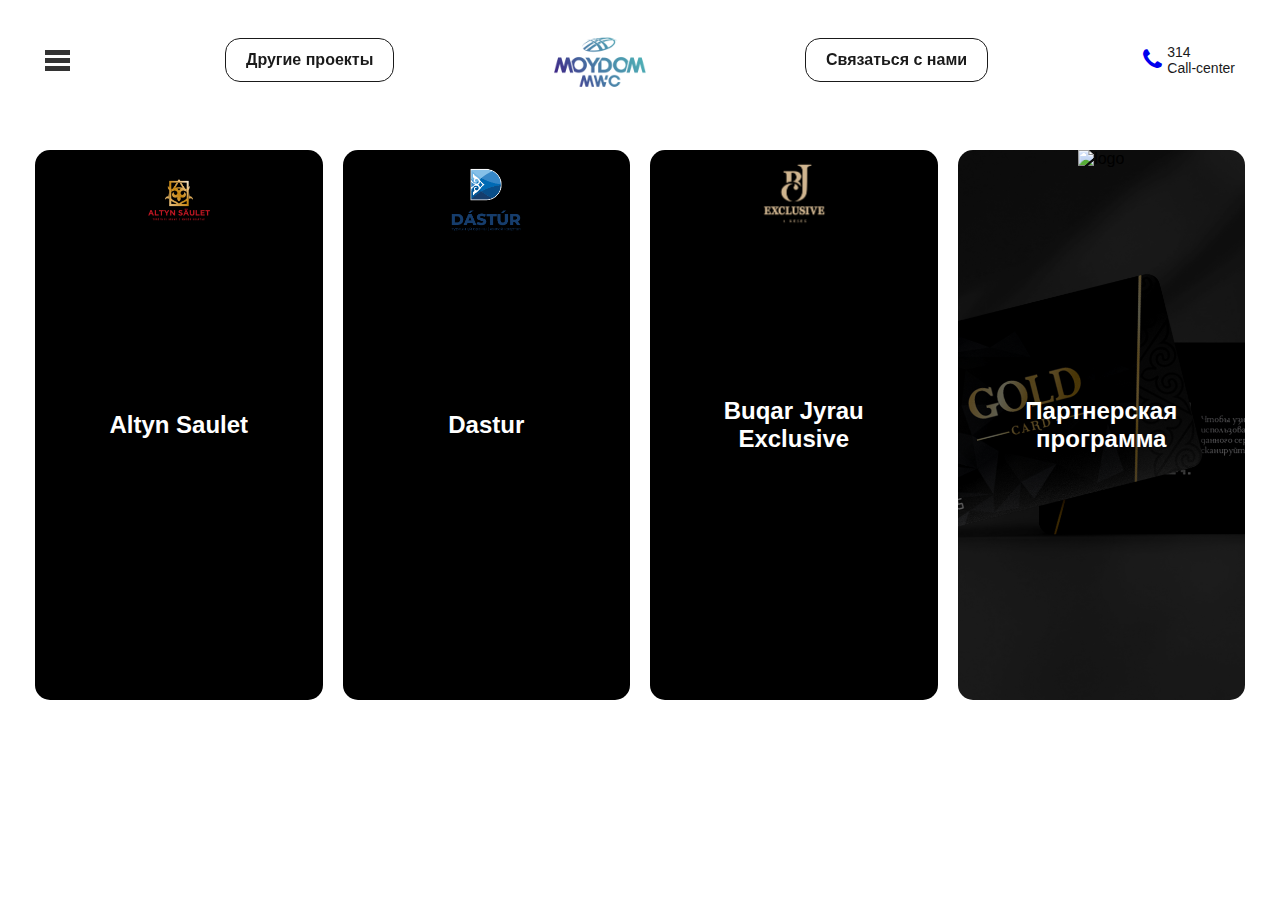
==== index.html @ b3429869 "initial commit" ====
<!DOCTYPE html>
<html lang="en">

<head>
    <meta charset="UTF-8">
    <meta name="viewport" content="width=device-width, initial-scale=1.0">
    <title>MWC PAGE</title>
    <link rel="stylesheet" href="style.css">
    <link rel="stylesheet" href="https://cdnjs.cloudflare.com/ajax/libs/font-awesome/4.7.0/css/font-awesome.min.css">
    <script src="action.js"></script>
    <link rel="stylesheet" href="https://cdnjs.cloudflare.com/ajax/libs/font-awesome/4.7.0/css/font-awesome.min.css">
</head>

<body>

    <div id="mySidebar" class="sidebar">
        <div class="sidebar-header">
            <span class="close-btn" onclick="closeNav()">&times;</span>
        </div>
        <a href="#">Компания</a>
        <a href="#">Проекты</a>
        <a href="#">Квартиры</a>
        <a href="#">Коммерция</a>
        <a href="#">Способы покупки</a>
        <a href="#">Программа лояльности</a>
    </div>

    <nav class="navbar">
        <div class="burger-menu" onclick="openNav()">
            <div class="bar1"></div>
            <div class="bar2"></div>
            <div class="bar3"></div>
        </div>
        <div class="button-1">
            <a href="https://www.moydom-mwc.kz/projects/"><button>Другие проекты</button></a>
        </div>
        <div class="logo">
            <img src="images/logos/mwclogo.PNG" alt="Logo">
        </div>
        <div class="button-2">
            <button onclick="openForm()">Связаться с нами</button>
        </div>
        <div class="phone-section">
            <div class="phone-icon">
                <a href="tel:314">
                    <i class="fa fa-phone"></i>
                </a>
            </div>
            <div class="phone-number">
                <a href="tel:314">
                    <p>314 <br>Call-center</p>
                </a>
            </div>
        </div>
        
        
        <!-- <div class="button-3">
            <button><i class="fa fa-phone" style="font-size:20px"></i></button>
        </div> -->
    </nav>

    <div class="columns">
        <div class="column column1">
            <div class="column-logo">
                <img src="images/logos/altyn-logo.png" alt="logo">
            </div>
            <h2 class="column-title">Altyn Saulet</h2>
            <div class="column-overlay">
                <div class="buttons">
                    <a href="https://moydom-mwc.kz/projects/zhk-altyn-saulet/"><button>О проекте</button></a>
                    <a href="https://moydom-mwc.kz/3d/altyn-saulet/#pano594152/98.5/17.9/60.0"><button>3D панорама</button></a>
                    <a href="https://moydom-mwc.kz/planirovki/"><button>Шахматка</button></a>
                </div>
            </div>
        </div>
        <div class="column column2">
            <div class="column-logo">
                <img src="images/logos/dastur-logo.png" alt="logo">
            </div>
            <h2 class="column-title">Dastur</h2>
            <div class="column-overlay">
                <div class="buttons">
                    <a href="https://moydom-mwc.kz/projects/zhk-dastur/"><button>О проекте</button></a>
                    <a href="https://moydom-mwc.kz/3d/dastur/#pano594138/-71.4/18.3/65.0"><button>3D панорама</button></a>
                    <a href="https://moydom-mwc.kz/planirovki/"><button>Шахматка</button></a>
                </div>
            </div>
        </div>
        <div class="column column3">
            <div class="column-logo">
                <img src="images/logos/bj-logo.png" alt="logo">
            </div>
            <h2 class="column-title">Buqar Jyrau Exclusive</h2>
            <div class="column-overlay">
                <div class="buttons">
                    <a href="https://moydom-mwc.kz/projects/zhk-buqar-jyrau-6/"><button>О проекте</button></a>
                    <a href="https://moydom-mwc.kz/3d/buqar-jyrau/#pano593975/13.9/54.9/90.0"><button>3D панорама</button></a>
                    <a href="https://moydom-mwc.kz/planirovki/"><button>Шахматка</button></a>
                </div>
            </div>
        </div>
        <div class="column column4">
            <div class="column-logo">
                <img src="images/logos/mwclogo.png" alt="logo">
            </div>
            <h2 class="column-title">Партнерская программа</h2>
            <div class="column-overlay">
                <div class="buttons">
                    <button>О проекте</button>
                </div>
            </div>
        </div>
    </div>

    <div class="form-popup-overlay" id="formOverlay"></div>

    <div class="form-popup" id="myForm">
        <form action="" class="form-container">
            <h1>Оставьте заявку</h1>

            <label for="email">Ваше имя</label>
            <input type="text" placeholder="Имя" name="email" required>

            <label for="psw">Номер телефона</label>
            <input type="tel" placeholder="+7 (___) ___ __ __" name="psw" required>

            <button type="submit" class="btn">Оставить заявку</button>
        </form>
    </div>

</body>

</html>
---- style.css ----
* {
    margin: 0;
    padding: 0;
    box-sizing: border-box;
    font-family: Roobert, -apple-system, BlinkMacSystemFont, "Segoe UI", Helvetica, Arial, sans-serif, "Apple Color Emoji", "Segoe UI Emoji", "Segoe UI Symbol";

}
.phone-section {
    display: flex;
    align-items: center;
    gap: 5px;
}

.phone-icon {
    font-size: 24px;
    color: black; /* Choose your desired color */
    text-decoration: none;
}

.phone-number p {
    margin: 0;
    font-size: 14px;
    color: #1A1A1A; /* Choose your desired color */
}

a {
    text-decoration: none;
}

body {
    padding-left: 25px;
    padding-right: 25px;
}

.navbar {
    display: flex;
    justify-content: space-between;
    align-items: center;
    padding: 10px 20px;
}

.logo {
    display: flex;
    justify-content: center;
    align-items: center;
}

.logo img {
    max-width: 100px;
    min-width: 50px;
}

.clickable-text {
    color: black;
    cursor: pointer;
}

.columns {
    display: flex;
    flex-wrap: wrap;
    justify-content: space-around;
    margin-top: 20px;
}

.column1 {
    background: linear-gradient(rgba(0, 0, 0, 0.60), rgba(0, 0, 0, 0.60)), url(images/jk/3.jpg) no-repeat;
    background-position: center;
    background-size: cover;
}

.column2 {
    background: linear-gradient(rgba(0, 0, 0, 0.60), rgba(0, 0, 0, 0.60)), url(images/jk/2.jpg) no-repeat;
    background-position: center;
    background-size: cover;
}

.column3 {
    background: linear-gradient(rgba(0, 0, 0, 0.60), rgba(0, 0, 0, 0.60)), url(images/jk/1.jpg) no-repeat;
    background-position: center;
    background-size: cover;
}

.column4 {
    background: linear-gradient(rgba(0, 0, 0, 0.60), rgba(0, 0, 0, 0.60)), url(images/partners/3gold.jpg) no-repeat;
    background-position: center;
    background-size: cover;
}

.column {
    flex-basis: calc(25% - 20px);
    border-radius: 15px;
    height: 550px;
    margin: 10px;
    position: relative;
    overflow: hidden;
    background-color: black;

}

.column-logo {
    display: flex;
    justify-content: center;
    align-items: center;
}

.column-logo img {
    max-width: 100px;
    min-height: 20px;
}

.column-img {
    width: 100%;
    height: auto;
    transition: transform 0.3s ease;
    border-radius: 15px;
    background-color: rgba(0, 0, 0, 0.5);
    opacity: 0.5;
}

.column-text {
    position: absolute;
    top: 50%;
    left: 50%;
    transform: translate(-50%, -50%);
    text-align: center;
    color: white;
    opacity: 0;
    transition: opacity 0.3s ease;
}

.column-title {
    position: absolute;
    top: 50%;
    left: 50%;
    transform: translate(-50%, -50%);
    text-align: center;
    color: white;
}

.column:hover .column-img {
    transform: scale(1.1);
}

.column:hover {
    background: black;
    background-position: center;
    background-size: cover;
}

.column:hover .column-title {
    opacity: 0;
}

.column:hover .buttons {
    display: flex;
    flex-direction: column;
    gap: 5px;
}

.container {
    display: inline-block;
    cursor: pointer;
}

.bar1,
.bar2,
.bar3 {
    width: 25px;
    height: 5px;
    background-color: #333;
    margin: 3px 0;
    transition: 0.4s;
}

.change .bar1 {
    transform: translate(0, 5px) rotate(-45deg);
}

.change .bar2 {
    opacity: 0;
}

.change .bar3 {
    transform: translate(0, -11px) rotate(45deg);
}

button {
    appearance: none;
    background-color: transparent;
    border: 1px solid #1A1A1A;
    border-radius: 15px;
    box-sizing: border-box;
    color: #1A1A1A;
    cursor: pointer;
    display: inline-block;
    font-family: Roobert, -apple-system, BlinkMacSystemFont, "Segoe UI", Helvetica, Arial, sans-serif, "Apple Color Emoji", "Segoe UI Emoji", "Segoe UI Symbol";
    font-size: 16px;
    font-weight: 600;
    line-height: normal;
    margin: 0;
    min-height: 40px;
    min-width: 0;
    outline: none;
    padding: 12px 20px;
    text-align: center;
    text-decoration: none;
    transition: all 300ms cubic-bezier(.23, 1, 0.32, 1);
    user-select: none;
    -webkit-user-select: none;
    touch-action: manipulation;
    width: 100%;
    will-change: transform;
}

button:disabled {
    pointer-events: none;
}

button:hover {
    color: #fff;
    background-color: #1A1A1A;
    box-shadow: rgba(0, 0, 0, 0.25) 0 8px 15px;
    transform: translateY(-2px);
}

button:active {
    box-shadow: none;
    transform: translateY(0);
}

.buttons {
    display: none;
    margin: 25px;
}

.buttons button {
    border: 1px solid white;
    color: white;
}

.column-overlay {
    position: absolute;
    top: 0;
    left: 0;
    width: 100%;
    height: 100%;
    display: flex;
    flex-direction: column;
    justify-content: center;
    align-items: center;
    opacity: 1;
    transition: opacity 0.3s ease;
    border-radius: 10px;
}

.form-container {
    max-width: 300px;
    padding: 10px;
    background-color: white;
    border: 1px solid black;
    border-radius: 15px;
}

.form-container input[type=text],
.form-container input[type=tel] {
    width: 100%;
    padding: 15px;
    margin: 5px 0 22px 0;
    border: 1px solid black;
    border-radius: 15px;
    background: #f1f1f1;
}

.form-container .btn:hover,
.open-button:hover {
    opacity: 1;
}

.form-popup-overlay {
    display: none;
    position: fixed;
    z-index: 1;
    top: 0;
    left: 0;
    width: 100%;
    height: 100%;
    background-color: rgba(0, 0, 0, 0.5);
}

.form-popup.show-popup {
    display: block;
}

.form-popup {
    display: none;
    position: fixed;
    z-index: 2;
    top: 50%;
    left: 50%;
    transform: translate(-50%, -50%);
    max-width: 300px;
    width: 80%;
    padding: 10px;
    background-color: white;
    border: 1px solid black;
    border-radius: 15px;
}

.sidebar {
    height: 100%;
    width: 0;
    position: fixed;
    top: 0;
    left: 0;
    background-color: #111;
    overflow-x: hidden;
    transition: 0.5s;
    padding-top: 60px;
    z-index: 3;
}

.sidebar a {
    padding: 8px 8px 8px 32px;
    text-decoration: none;
    font-size: 15px;
    color: white;
    display: block;
    transition: 0.3s;
}

.sidebar a:hover {
    color: #f1f1f1;
}

.sidebar .close-btn {
    position: absolute;
    top: 0;
    right: 25px;
    font-size: 36px;
    margin-left: 50px;
}

.sidebar-header {
    padding: 16px;
    text-align: center;
    color: white;
    font-size: 24px;
}


@media only screen and (max-width: 768px) {
    .sidebar {
        width: 100%;
        transition: 0.5s;
    }
  
    .sidebar .close-btn {
        right: 10px;
    }

    .navbar {
        flex-direction: column;
        align-items: center;
        text-align: center;
    }

    .button-1 button,
    .button-2 button,
    .button-3 button {
        font-size: 10px;
        padding: 8px 12px;
        margin: 4px;
    }

    .logo {
        order: -1;
    }

    .burger-menu {
        order: 0;
        align-self: flex-start;
    }

    .columns {
        display: flex;
        flex-direction: column;
        align-items: center;
    }

    .column {
        width: 90%;
        height: 200px;
        margin: 10px;
        border-radius: 15px;
        background-color: black;
        transition: width 0.3s ease, height 0.5s ease;
        overflow: hidden;
        position: relative;
    }

    .column:hover {
        width: 95%;
    }

    .column-title {
        display: none;
    }

    .column-text {
        display: none;
    }

    .column:hover .column-logo img {
        height: 200px;
        opacity: 0;
        transition: height 1s ease;
    }

    .button-3 {
        display: none;
    }
}
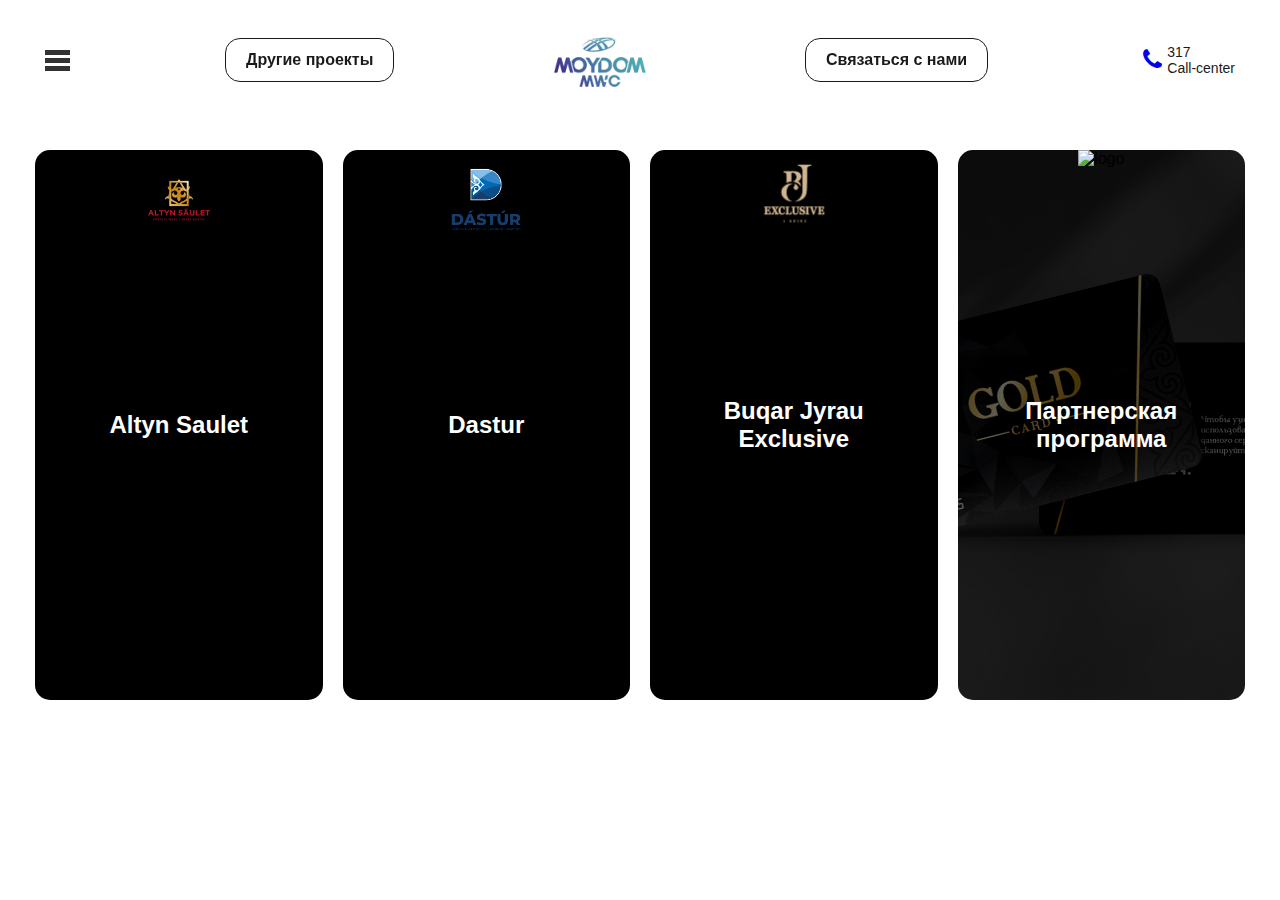
==== commit f53a9e1f: "Call center change" ====
--- a/index.html
+++ b/index.html
@@ -48,7 +48,7 @@
             </div>
             <div class="phone-number">
                 <a href="tel:314">
-                    <p>314 <br>Call-center</p>
+                    <p>317 <br>Call-center</p>
                 </a>
             </div>
         </div>
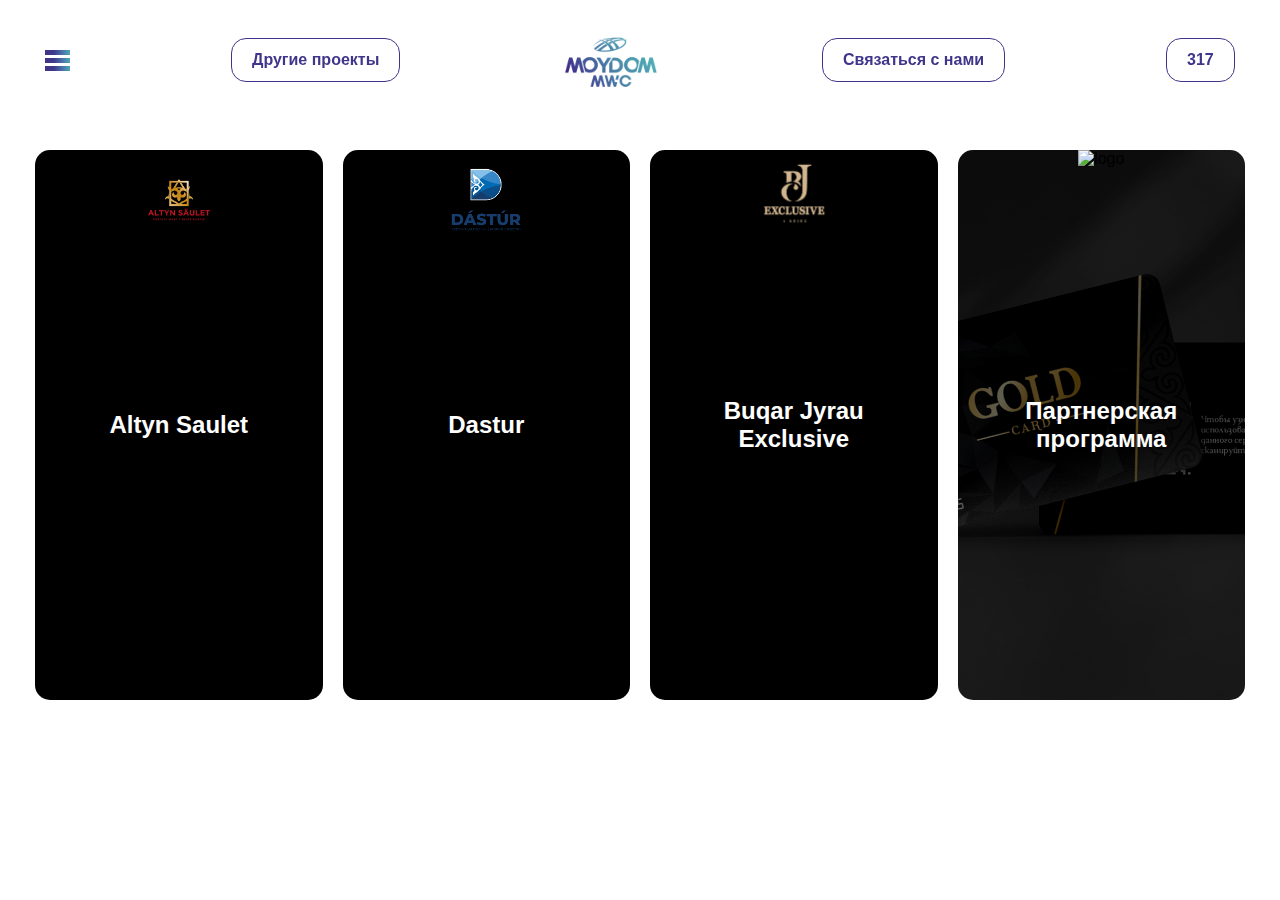
==== commit ce6dfdaa: "buttons change" ====
--- a/index.html
+++ b/index.html
@@ -40,20 +40,17 @@
         <div class="button-2">
             <button onclick="openForm()">Связаться с нами</button>
         </div>
-        <div class="phone-section">
-            <div class="phone-icon">
-                <a href="tel:314">
-                    <i class="fa fa-phone"></i>
+        <div class="phone-section button-1">
+
+            <div class="phone-number">
+                <a href="tel:317">
+                    <button>317</button>
                 </a>
             </div>
-            <div class="phone-number">
-                <a href="tel:314">
-                    <p>317 <br>Call-center</p>
-                </a>
-            </div>
+
         </div>
-        
-        
+
+
         <!-- <div class="button-3">
             <button><i class="fa fa-phone" style="font-size:20px"></i></button>
         </div> -->
@@ -68,7 +65,8 @@
             <div class="column-overlay">
                 <div class="buttons">
                     <a href="https://moydom-mwc.kz/projects/zhk-altyn-saulet/"><button>О проекте</button></a>
-                    <a href="https://moydom-mwc.kz/3d/altyn-saulet/#pano594152/98.5/17.9/60.0"><button>3D панорама</button></a>
+                    <a href="https://moydom-mwc.kz/3d/altyn-saulet/#pano594152/98.5/17.9/60.0"><button>3D
+                            панорама</button></a>
                     <a href="https://moydom-mwc.kz/planirovki/"><button>Шахматка</button></a>
                 </div>
             </div>
@@ -81,7 +79,8 @@
             <div class="column-overlay">
                 <div class="buttons">
                     <a href="https://moydom-mwc.kz/projects/zhk-dastur/"><button>О проекте</button></a>
-                    <a href="https://moydom-mwc.kz/3d/dastur/#pano594138/-71.4/18.3/65.0"><button>3D панорама</button></a>
+                    <a href="https://moydom-mwc.kz/3d/dastur/#pano594138/-71.4/18.3/65.0"><button>3D
+                            панорама</button></a>
                     <a href="https://moydom-mwc.kz/planirovki/"><button>Шахматка</button></a>
                 </div>
             </div>
@@ -94,7 +93,8 @@
             <div class="column-overlay">
                 <div class="buttons">
                     <a href="https://moydom-mwc.kz/projects/zhk-buqar-jyrau-6/"><button>О проекте</button></a>
-                    <a href="https://moydom-mwc.kz/3d/buqar-jyrau/#pano593975/13.9/54.9/90.0"><button>3D панорама</button></a>
+                    <a href="https://moydom-mwc.kz/3d/buqar-jyrau/#pano593975/13.9/54.9/90.0"><button>3D
+                            панорама</button></a>
                     <a href="https://moydom-mwc.kz/planirovki/"><button>Шахматка</button></a>
                 </div>
             </div>
--- a/style.css
+++ b/style.css
@@ -5,6 +5,52 @@
     font-family: Roobert, -apple-system, BlinkMacSystemFont, "Segoe UI", Helvetica, Arial, sans-serif, "Apple Color Emoji", "Segoe UI Emoji", "Segoe UI Symbol";
 
 }
+
+.button-1 button, .button-2 button, .form-popup button {
+    appearance: none;
+    background-color: transparent;
+    border: 1px solid rgb(63,54,139);
+    border-radius: 15px;
+    box-sizing: border-box;
+    color: rgb(63,54,139);
+    cursor: pointer;
+    display: inline-block;
+    font-family: Roobert, -apple-system, BlinkMacSystemFont, "Segoe UI", Helvetica, Arial, sans-serif, "Apple Color Emoji", "Segoe UI Emoji", "Segoe UI Symbol";
+    font-size: 16px;
+    font-weight: 600;
+    line-height: normal;
+    
+    margin: 0;
+    min-height: 40px;
+    min-width: 0;
+    outline: none;
+    padding: 12px 20px;
+    text-align: center;
+    text-decoration: none;
+    transition: all 300ms cubic-bezier(.23, 1, 0.32, 1);
+    user-select: none;
+    -webkit-user-select: none;
+    touch-action: manipulation;
+    width: 100%;
+    will-change: transform;
+}
+
+.button-1 button:disabled, .button-2 button:disabled, .form-popup button:disabled {
+    pointer-events: none;
+}
+
+.button-1 button:hover, .button-2 button:hover, .form-popup button:hover {
+    color: #fff;
+    background: linear-gradient(90deg, rgba(63,54,139,1) 35%, rgba(76,124,172,1) 75%, rgba(76,167,180,1) 100%);
+    box-shadow: rgb(63,54,139) 0 8px 15px;
+    transform: translateY(-2px);
+}
+
+button:active {
+    box-shadow: none;
+    transform: translateY(0);
+}
+
 .phone-section {
     display: flex;
     align-items: center;
@@ -13,14 +59,16 @@
 
 .phone-icon {
     font-size: 24px;
-    color: black; /* Choose your desired color */
     text-decoration: none;
 }
 
 .phone-number p {
     margin: 0;
     font-size: 14px;
-    color: #1A1A1A; /* Choose your desired color */
+}
+
+.button-1 a {
+    text-decoration: none;
 }
 
 a {
@@ -167,7 +215,7 @@
 .bar3 {
     width: 25px;
     height: 5px;
-    background-color: #333;
+    background: linear-gradient(90deg, rgba(63,54,139,1) 35%, rgba(76,124,172,1) 75%, rgba(76,167,180,1) 100%);
     margin: 3px 0;
     transition: 0.4s;
 }
@@ -184,7 +232,7 @@
     transform: translate(0, -11px) rotate(45deg);
 }
 
-button {
+.buttons button {
     appearance: none;
     background-color: transparent;
     border: 1px solid #1A1A1A;
@@ -212,18 +260,18 @@
     will-change: transform;
 }
 
-button:disabled {
+.buttons button:disabled {
     pointer-events: none;
 }
 
-button:hover {
+.buttons button:hover {
     color: #fff;
     background-color: #1A1A1A;
     box-shadow: rgba(0, 0, 0, 0.25) 0 8px 15px;
     transform: translateY(-2px);
 }
 
-button:active {
+.buttons button:active {
     box-shadow: none;
     transform: translateY(0);
 }
@@ -257,8 +305,9 @@
     max-width: 300px;
     padding: 10px;
     background-color: white;
-    border: 1px solid black;
-    border-radius: 15px;
+    border: 1px solid rgb(63,54,139);
+    border-radius: 15px;
+    color: rgb(63,54,139);
 }
 
 .form-container input[type=text],
@@ -266,7 +315,7 @@
     width: 100%;
     padding: 15px;
     margin: 5px 0 22px 0;
-    border: 1px solid black;
+    border: 1px solid rgb(63,54,139);
     border-radius: 15px;
     background: #f1f1f1;
 }
@@ -349,14 +398,6 @@
 
 
 @media only screen and (max-width: 768px) {
-    .sidebar {
-        width: 100%;
-        transition: 0.5s;
-    }
-  
-    .sidebar .close-btn {
-        right: 10px;
-    }
 
     .navbar {
         flex-direction: column;
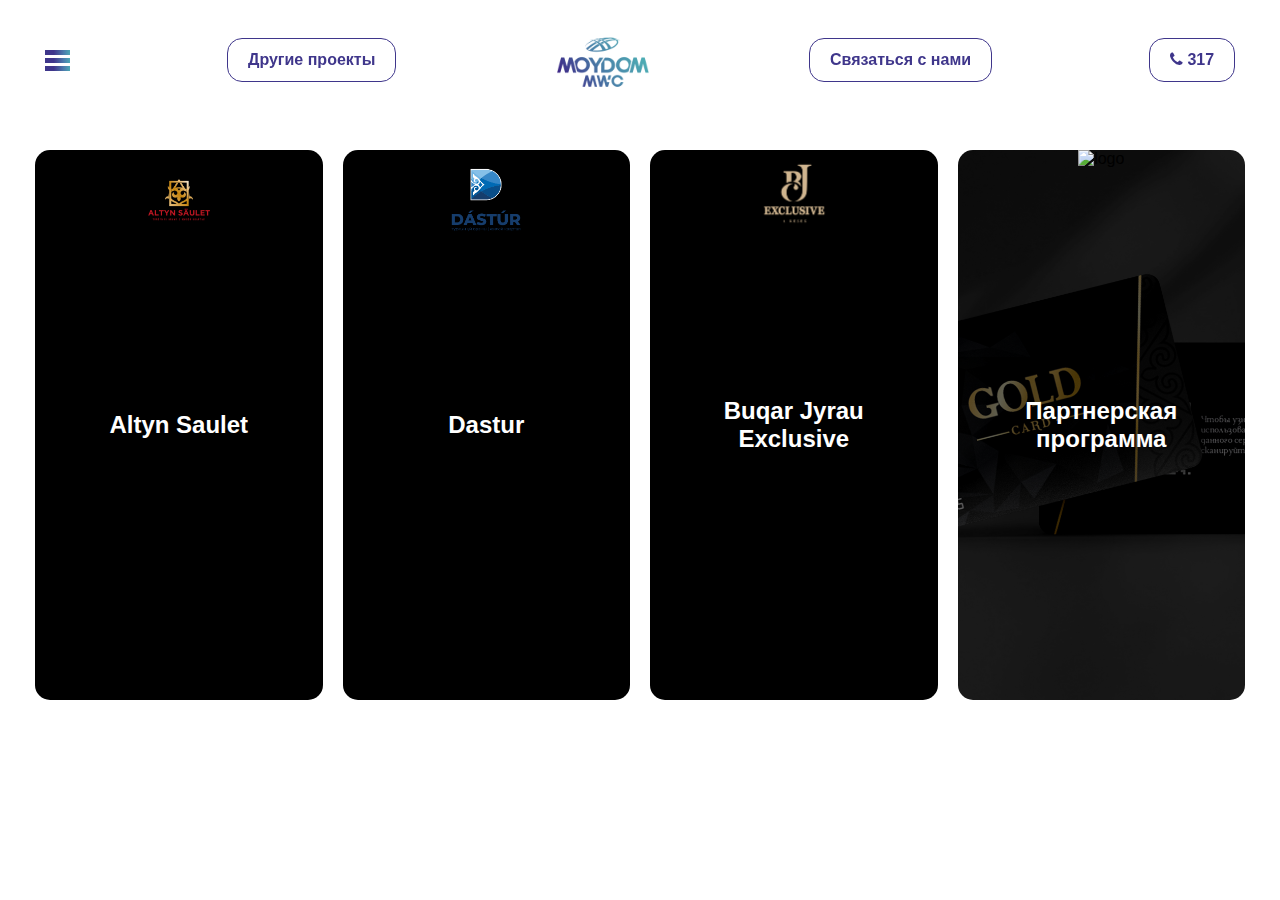
==== commit 3e0c5619: "global change" ====
--- a/index.html
+++ b/index.html
@@ -9,6 +9,7 @@
     <link rel="stylesheet" href="https://cdnjs.cloudflare.com/ajax/libs/font-awesome/4.7.0/css/font-awesome.min.css">
     <script src="action.js"></script>
     <link rel="stylesheet" href="https://cdnjs.cloudflare.com/ajax/libs/font-awesome/4.7.0/css/font-awesome.min.css">
+
 </head>
 
 <body>
@@ -41,14 +42,16 @@
             <button onclick="openForm()">Связаться с нами</button>
         </div>
         <div class="phone-section button-1">
-
             <div class="phone-number">
-                <a href="tel:317">
-                    <button>317</button>
+                <a href="tel:317" class="phone-link">
+                    <button class="phone-button">
+                        <i class="fa fa-phone"></i> 317
+                    </button>
                 </a>
             </div>
-
         </div>
+        
+        
 
 
         <!-- <div class="button-3">
@@ -106,16 +109,17 @@
             <h2 class="column-title">Партнерская программа</h2>
             <div class="column-overlay">
                 <div class="buttons">
-                    <button>О проекте</button>
+                    <a href="gpark/index.html"><button>Подробнее</button></a>
                 </div>
             </div>
         </div>
+        
     </div>
 
     <div class="form-popup-overlay" id="formOverlay"></div>
 
     <div class="form-popup" id="myForm">
-        <form action="" class="form-container">
+        <!-- <form action="" class="form-container">
             <h1>Оставьте заявку</h1>
 
             <label for="email">Ваше имя</label>
@@ -125,7 +129,15 @@
             <input type="tel" placeholder="+7 (___) ___ __ __" name="psw" required>
 
             <button type="submit" class="btn">Оставить заявку</button>
-        </form>
+        </form> -->
+
+        <script data-b24-form="inline/143/8usqq1" data-skip-moving="true"> 
+            (function(w,d,u){ 
+            var s=d.createElement('script');s.async=true;s.src=u+'?'+(Date.now()/180000|0); 
+            var h=d.getElementsByTagName('script')[0];h.parentNode.insertBefore(s,h); 
+            })(window,document,'https://crmmoydom.kz/upload/crm/form/loader_143_8usqq1.js'); 
+            </script>
+        
     </div>
 
 </body>
--- a/style.css
+++ b/style.css
@@ -6,20 +6,21 @@
 
 }
 
-.button-1 button, .button-2 button, .form-popup button {
+.button-1 button,
+.button-2 button,
+.form-popup button {
     appearance: none;
     background-color: transparent;
-    border: 1px solid rgb(63,54,139);
+    border: 1px solid rgb(63, 54, 139);
     border-radius: 15px;
     box-sizing: border-box;
-    color: rgb(63,54,139);
+    color: rgb(63, 54, 139);
     cursor: pointer;
     display: inline-block;
     font-family: Roobert, -apple-system, BlinkMacSystemFont, "Segoe UI", Helvetica, Arial, sans-serif, "Apple Color Emoji", "Segoe UI Emoji", "Segoe UI Symbol";
     font-size: 16px;
     font-weight: 600;
     line-height: normal;
-    
     margin: 0;
     min-height: 40px;
     min-width: 0;
@@ -35,14 +36,18 @@
     will-change: transform;
 }
 
-.button-1 button:disabled, .button-2 button:disabled, .form-popup button:disabled {
+.button-1 button:disabled,
+.button-2 button:disabled,
+.form-popup button:disabled {
     pointer-events: none;
 }
 
-.button-1 button:hover, .button-2 button:hover, .form-popup button:hover {
+.button-1 button:hover,
+.button-2 button:hover,
+.form-popup button:hover {
     color: #fff;
-    background: linear-gradient(90deg, rgba(63,54,139,1) 35%, rgba(76,124,172,1) 75%, rgba(76,167,180,1) 100%);
-    box-shadow: rgb(63,54,139) 0 8px 15px;
+    background: linear-gradient(90deg, rgba(63, 54, 139, 1) 35%, rgba(76, 124, 172, 1) 75%, rgba(76, 167, 180, 1) 100%);
+    box-shadow: rgb(63, 54, 139) 0 8px 15px;
     transform: translateY(-2px);
 }
 
@@ -215,7 +220,7 @@
 .bar3 {
     width: 25px;
     height: 5px;
-    background: linear-gradient(90deg, rgba(63,54,139,1) 35%, rgba(76,124,172,1) 75%, rgba(76,167,180,1) 100%);
+    background: linear-gradient(90deg, rgba(63, 54, 139, 1) 35%, rgba(76, 124, 172, 1) 75%, rgba(76, 167, 180, 1) 100%);
     margin: 3px 0;
     transition: 0.4s;
 }
@@ -305,9 +310,9 @@
     max-width: 300px;
     padding: 10px;
     background-color: white;
-    border: 1px solid rgb(63,54,139);
-    border-radius: 15px;
-    color: rgb(63,54,139);
+    border: 1px solid rgb(63, 54, 139);
+    border-radius: 15px;
+    color: rgb(63, 54, 139);
 }
 
 .form-container input[type=text],
@@ -315,7 +320,7 @@
     width: 100%;
     padding: 15px;
     margin: 5px 0 22px 0;
-    border: 1px solid rgb(63,54,139);
+    border: 1px solid rgb(63, 54, 139);
     border-radius: 15px;
     background: #f1f1f1;
 }
